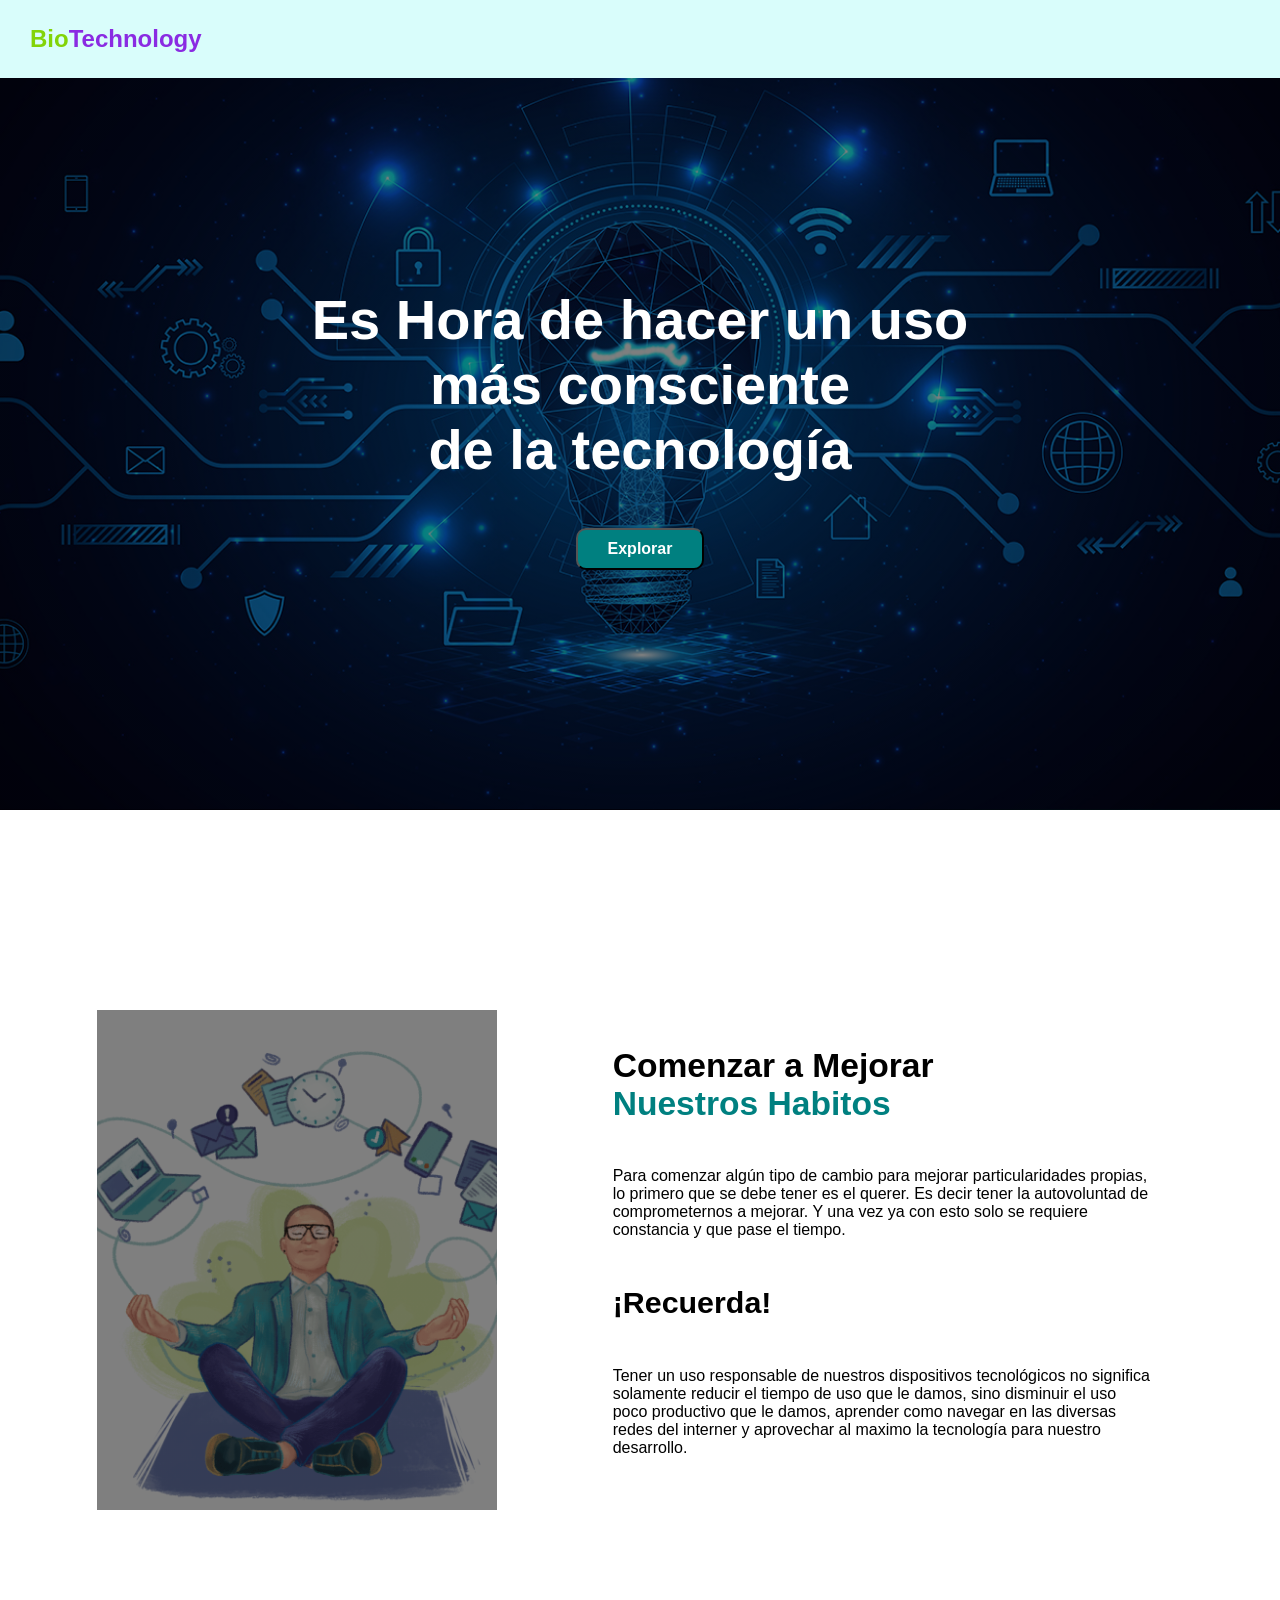
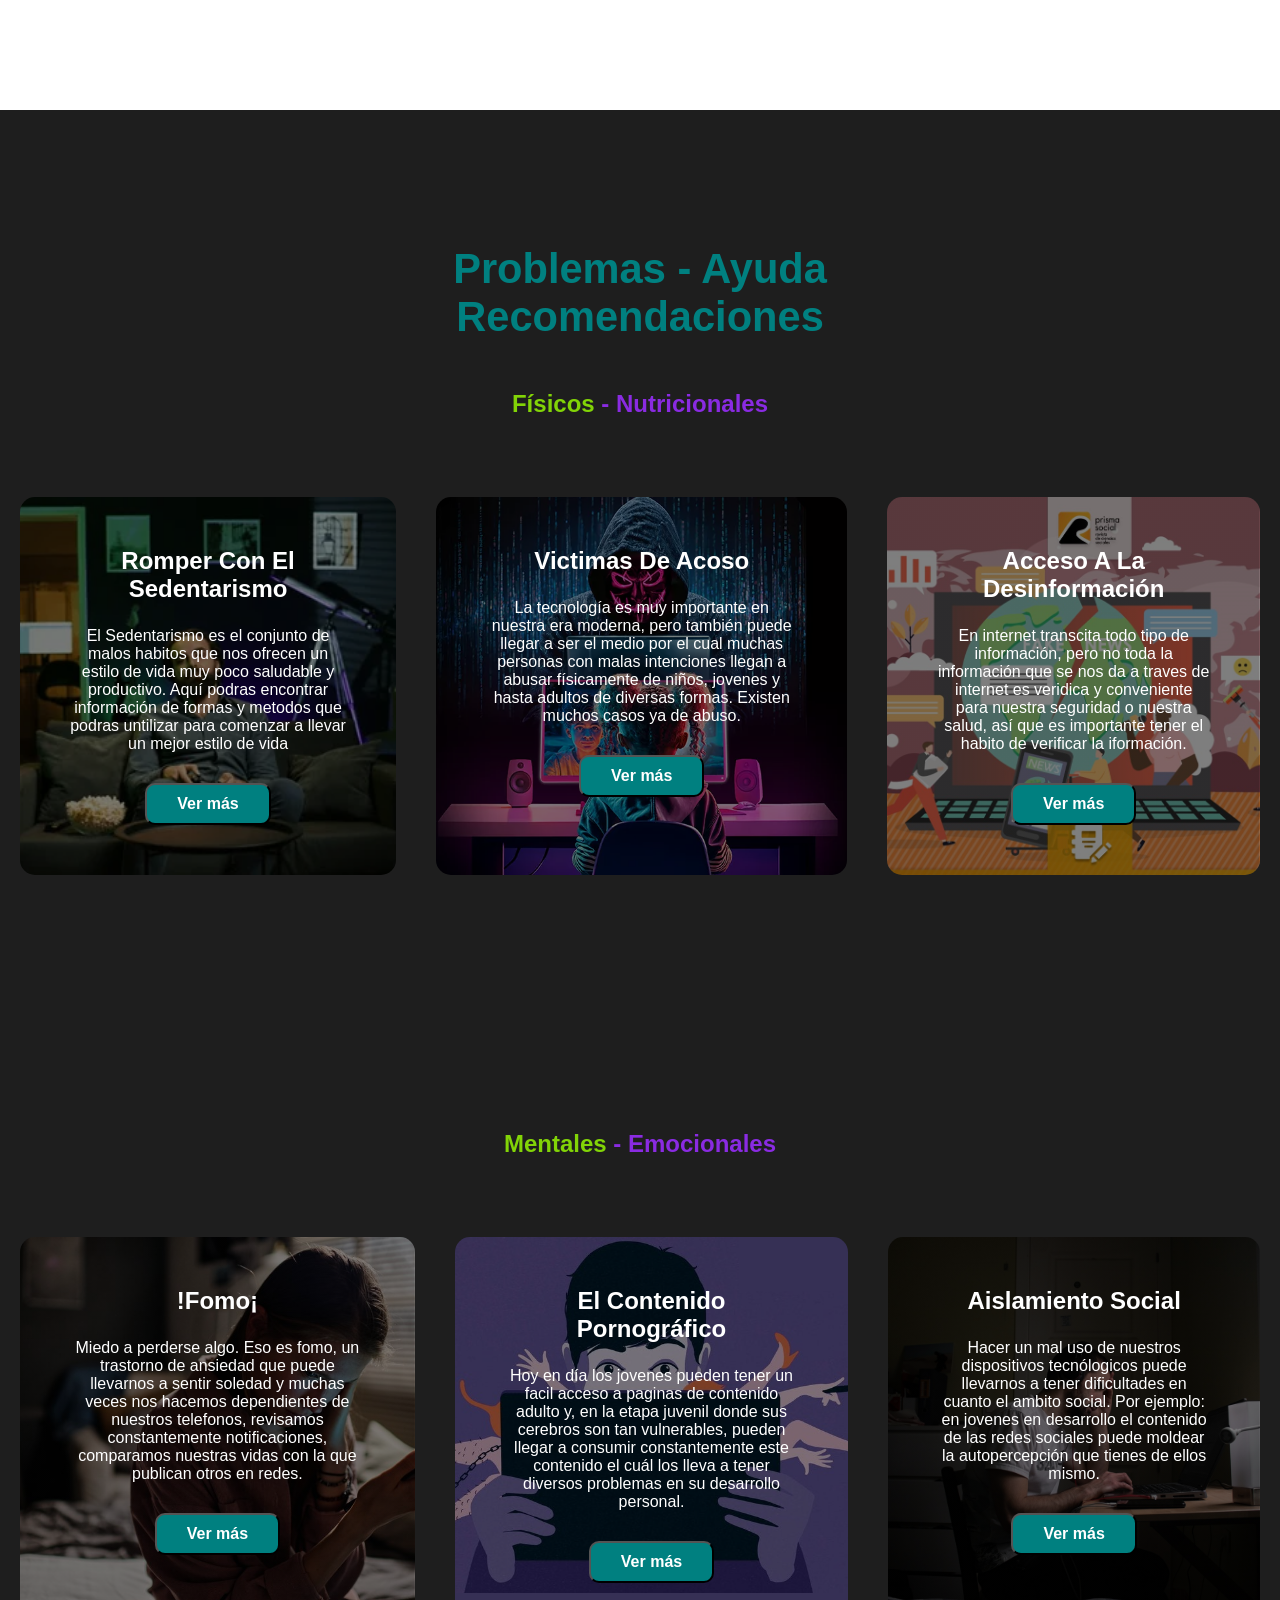
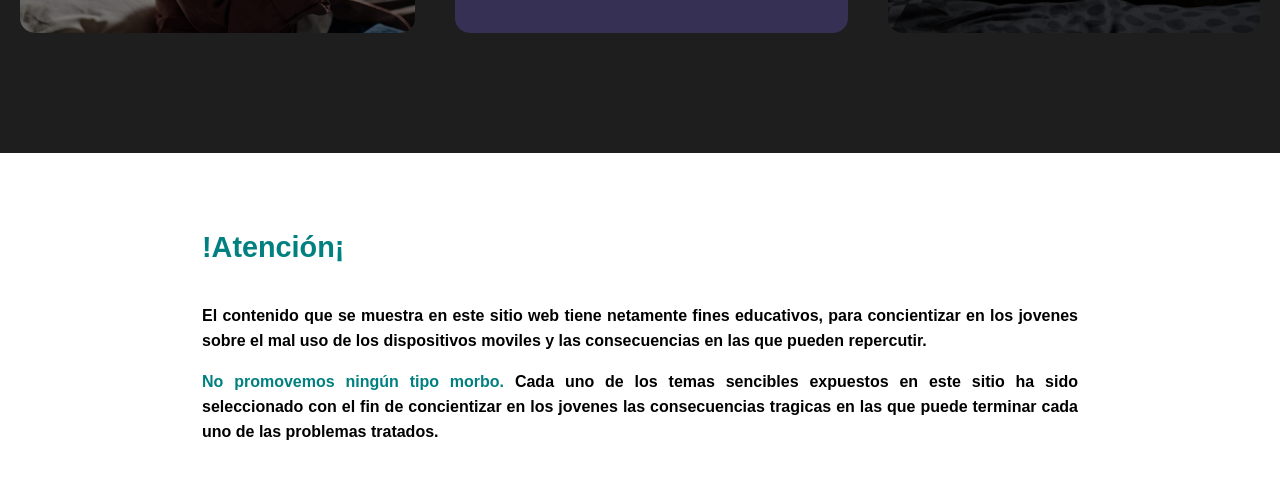
==== index.html @ 9dd511ae "Initial commit" ====
<!DOCTYPE html>
<html lang="en">
<head>
    <meta charset="UTF-8">
    <meta name="viewport" content="width=device-width, initial-scale=1.0">
    <title>Tecnología-Salud y Bienestar</title>
    <link rel="stylesheet" href="index.css">
</head>
<body>
    <header>
        <div class="container">
        <p class="logo"> <span class="color-acento2">Bio</span>Technology</p></a>
    </div>
</header>
<section id="hero">
    <h1>Es Hora de hacer un uso <br> más consciente <br>de la tecnología</h1>
<button onclick="location.href='#El-inicio'">Explorar</button>
</section>

<section id="El-inicio">
    <div class="container">
        <div class="img-container"></div>
        <div class="texto">
        <h2>Comenzar a Mejorar <span
            class="color-acento">  <br>Nuestros Habitos</br></span></h2>
        <p>Para comenzar algún tipo de cambio para mejorar particularidades propias, lo primero que se debe tener es el querer. Es decir tener la autovoluntad de comprometernos a mejorar. Y una vez ya con esto solo se requiere constancia y que pase el tiempo. </p>
        <div class="imgcontainer"></div>
        <h3>¡Recuerda!</h3>
        <p>Tener un uso responsable de nuestros dispositivos tecnológicos no significa solamente reducir el tiempo de uso que le damos, sino disminuir el uso poco productivo que le damos, aprender como navegar en las diversas redes del interner y aprovechar al maximo la tecnología para nuestro desarrollo.</p>
    </div>
</div>
</section>

<section id="Problemas-soluciones">
    <div class="container">
    <h2><span class="color-acento">Problemas - Ayuda <br>Recomendaciones</br></span></h2>
    <div class="card">
        <h3><span class="color-acento2">Físicos</span> - Nutricionales</h3>
    </div>
    <div class="programas">
            <div class="carta">
                <h3>Romper Con El Sedentarismo</h3>
                <p>El Sedentarismo es el conjunto de malos habitos que nos ofrecen un estilo de vida muy poco saludable y productivo.
                    Aquí podras encontrar información de formas y metodos que podras untilizar para comenzar a llevar un mejor estilo de vida
                </p>
                <a href="El-Sedentarismo.html">
                <button>Ver más</button>
                </a>
            </div>
            <div class="carta">
                <h3>Victimas De Acoso</h3>
                <p>La tecnología es muy importante en nuestra era moderna, pero también puede llegar a ser el medio por el cual muchas personas con malas intenciones llegan a abusar físicamente de niños, jovenes y hasta adultos de diversas formas. Existen muchos casos ya de abuso.</p>
                <a href="Acoso.html"><button>Ver más</button></a>
            </div>
            <div class="carta">
                <h3>Acceso A La Desinformación</h3>
                <p>En internet transcita todo tipo de información, pero no toda la información que se nos da a traves de internet es veridica y conveniente para nuestra seguridad o nuestra salud, así que es importante tener el habito de verificar la iformación.</p>
                <a href="Info.html"><button>Ver más</button></a>
            </div>
            </div>
        </div>
            </section>

<section id="mentales">
    <div class="container">
        <div class="card">
            <h3><span class="color-acento2">Mentales</span> - Emocionales</h3>
        </div>
        <div class="emocional">
        <div class="tarjetas">
                <h3>!Fomo¡</h3>
                <p>Miedo a perderse algo. Eso es fomo, un trastorno de ansiedad que puede llevarnos a sentir soledad y muchas veces nos hacemos dependientes de nuestros telefonos, revisamos constantemente notificaciones, comparamos nuestras vidas con la que publican otros en redes.</p>
                    <a href="fomo.html"><button>Ver más</button></a>
                </div>
                <div class="tarjetas">
                    <h3>El Contenido Pornográfico</h3>
                    <p>Hoy en día los jovenes pueden tener un facil acceso a paginas de contenido adulto y, en la etapa juvenil donde sus cerebros son tan vulnerables, pueden llegar a consumir constantemente este contenido el cuál los lleva a tener diversos problemas en su desarrollo personal.</p>
                    <a href="grafia.html"><button>Ver más</button></a>
                </div>
                <div class="tarjetas">
                    <h3>Aislamiento Social</h3>
                    <p>Hacer un mal uso de nuestros dispositivos tecnólogicos puede llevarnos a tener dificultades en cuanto el ambito social. Por ejemplo: en jovenes en desarrollo el contenido de las redes sociales puede moldear la autopercepción que tienes de ellos mismo.</p>
                    <a href="social.html"><button>Ver más</button></a>
                </div>
                </div>
                </div>
</section>

<section id="final">
    <div class="container">
    <h4>!Atención¡</h4>
<p><b>El contenido que se muestra en este sitio web tiene netamente fines educativos, para concientizar en los jovenes sobre el mal uso de los dispositivos moviles y las consecuencias en las que pueden repercutir.</b></p>
<p><b> <span class="color-acento">No promovemos ningún tipo morbo.</span> Cada uno de los temas sencibles expuestos en este sitio ha sido seleccionado con el fin de concientizar en los jovenes las consecuencias tragicas en las que puede terminar cada uno de las problemas tratados.</b></p>
</div>
</section>
</body>
</html>
---- index.css ----
*{
    box-sizing: border-box;
}

html{
    scroll-behavior: smooth;
}
body{
    font-family: 'roboto', sans-serif;
    margin: 0;}

    h1{font-size: 2.3em;}
    h2{font-size: 2.1em;}
    h3{font-size: 1.5em;}


button{font-size: 1em;
font-weight: bold;
padding: 10px 30px;
border: 1px solid rgba(0,0,0,0,5);
border-radius: 10px;
box-shadow: 2px 2px 10px rgba(0,0,0,0,5);
color: white;
background-color: teal;}

button:hover{
    background-color: rgb(8, 85, 85);
}

.container{
    max-width: 1400px;
    margin: auto
}

header .logo{
    margin: 1;
    padding: 1px 30px;
    font-weight: bold;
    font-size: 1.5em;
    color:blueviolet;
}

header{
    background-color: rgb(217, 253, 251);
}

header .container{
display: flex;
flex-direction: column;
align-items: center;
}

#hero{
    display: flex;
    align-items:center;
    justify-content: center;
    text-align: center;
    flex-direction:column;
    height: 90vh;
    background-image:linear-gradient(
        0deg,
        rgba(0,0,0,0.5),
        rgba(0,0,0,0.5)
        )
        ,url("pacman.jpg");
    background-repeat: no-repeat;
    background-size: cover;
    background-position: center;
}

#hero h1{
color: white;
}

#El-inicio h3{
font-size: 1.9em;
}

.color-acento{color:teal}
.color-acento2{color: rgb(130, 212, 7);}


#El-inicio .container{
    text-align: center;
    padding: 200px 12px;
}

#Problemas-soluciones{
    background-color: rgb(30, 30, 30);
    color: white;
    text-align: center;
}

#Problemas-soluciones .container{
    padding: 100px 0px;
}

#Problemas-soluciones p{
    display: none;
}

#Problemas-soluciones h2{
    font-size: 1.7em;
}

.card h3{
    font-size: 1.5em;
    color: blueviolet;
}


#Problemas-soluciones{
    margin: 0;
}


#Problemas-soluciones .carta{
        background-position: center center;
        background-size: cover;
        padding: 15px;
        margin: 20px;
        border-radius: 15px;
}

#Problemas-soluciones .card{
            background-position: center center;
        background-size: cover;
        padding: 15px;
        margin: 20px;
        border-radius: 15px;
}
.carta:first-child{
    background-image: linear-gradient(
        0deg,
        rgba(0,0,0,0.5),
        rgba(0,0,0,0.5)
        )
        ,url("sedec.webp")
    }
    
    .carta:nth-child(2){
        background-image: linear-gradient(
    0deg,
        rgba(0,0,0,0.5),
        rgba(0,0,0,0.5)
        ),
        url("grooming.webp")
}

.carta:nth-child(3){
    background-image: linear-gradient(
        0deg,
        rgba(0,0,0,0.5),
        rgba(0,0,0,0.5)
        )
        ,url("desi.jpg")    
    }



    #mentales{
    background-color: rgb(30, 30, 30);
    color: white;
    text-align: center;
}

#mentales .container{
    padding: 100px 0px;
}

#mentales p{
    display: none;
}

#mentales h2{
    font-size: 1.8em;
}

#mentales{
    margin: 0;
}


    
#mentales .card{
            background-position: center center;
        background-size: cover;
        padding: 15px;
        margin: 20px;
        border-radius: 15px;
}      
#mentales .tarjetas{
background-position: center center;
    background-size: cover;
    padding: 15px;
    margin: 20px;
    border-radius: 15px;}


.tarjetas:first-child{
background-image: linear-gradient(
    0deg,
        rgba(0,0,0,0.5),
        rgba(0,0,0,0.5)
        )
        ,url("longo.jpg")
}

.tarjetas:nth-child(2){
background-image: linear-gradient(
    0deg,
        rgba(0,0,0,0.5),
        rgba(0,0,0,0.5)
        ),
        url("coma-xxx.png")
}

    .tarjetas:nth-child(3){
        background-image: linear-gradient(
            0deg,
            rgba(0,0,0,0.5),
            rgba(0,0,0,0.5)
            ),
            url("social.jpg")
        }

        #final .container{
            padding: 40px 12px;
            text-align: center;
            margin:0 auto;
        }

        #final p{
            line-height: 25px;
            text-align: justify;
        }

        #final h4{
            font-size: 1.8em;
            color: teal;
        }








@media (min-width: 720px){
header{
    position: fixed;
    width: 100%;

}
    header .container{
        flex-direction: row;
        justify-content: space-between;
        padding: 0px;
    }

    #hero h1{
        font-size: 3.5em;
    }

#El-inicio .container{
display: flex;
justify-content: space-evenly;

}

#El-inicio .texto{
    width: 50%;
    text-align: initial;
    padding: 0px 30px;
    max-width: 600px;
    display: flex;
    flex-direction: column;
justify-content:  center;
padding-left: 30px;
}

#El-inicio h2{
    margin-top: 0px;
}
#El-inicio .img-container{
    background-image: linear-gradient(
    0deg,
        rgba(0,0,0,0.5),
        rgba(0,0,0,0.5)
        )
        ,url("bien.png");
        background-size: cover;
        background-position: center center;
        height: 500px;
        width: 400px;
}

#Problemas-soluciones .programas{
    display: flex;
    justify-content: center;
}

#Problemas-soluciones p{
display: block;
margin-bottom: 30px;
}

#Problemas-soluciones h3{
    margin-top: 0;
}

#Problemas-soluciones h2{
    font-size: 2.6em;
}

#Problemas-soluciones .carta{
    padding: 50px;
}




#mentales .emocional{
    display: flex;
    justify-content: center;
}

#mentales p{
display: block;
margin-bottom: 30px;
}

#mentales h3{
    margin-top: 0;
}

#mentales .tarjetas{
    padding: 50px;
}

#final .container{
    width: 900px;
    text-align: left;
}

}
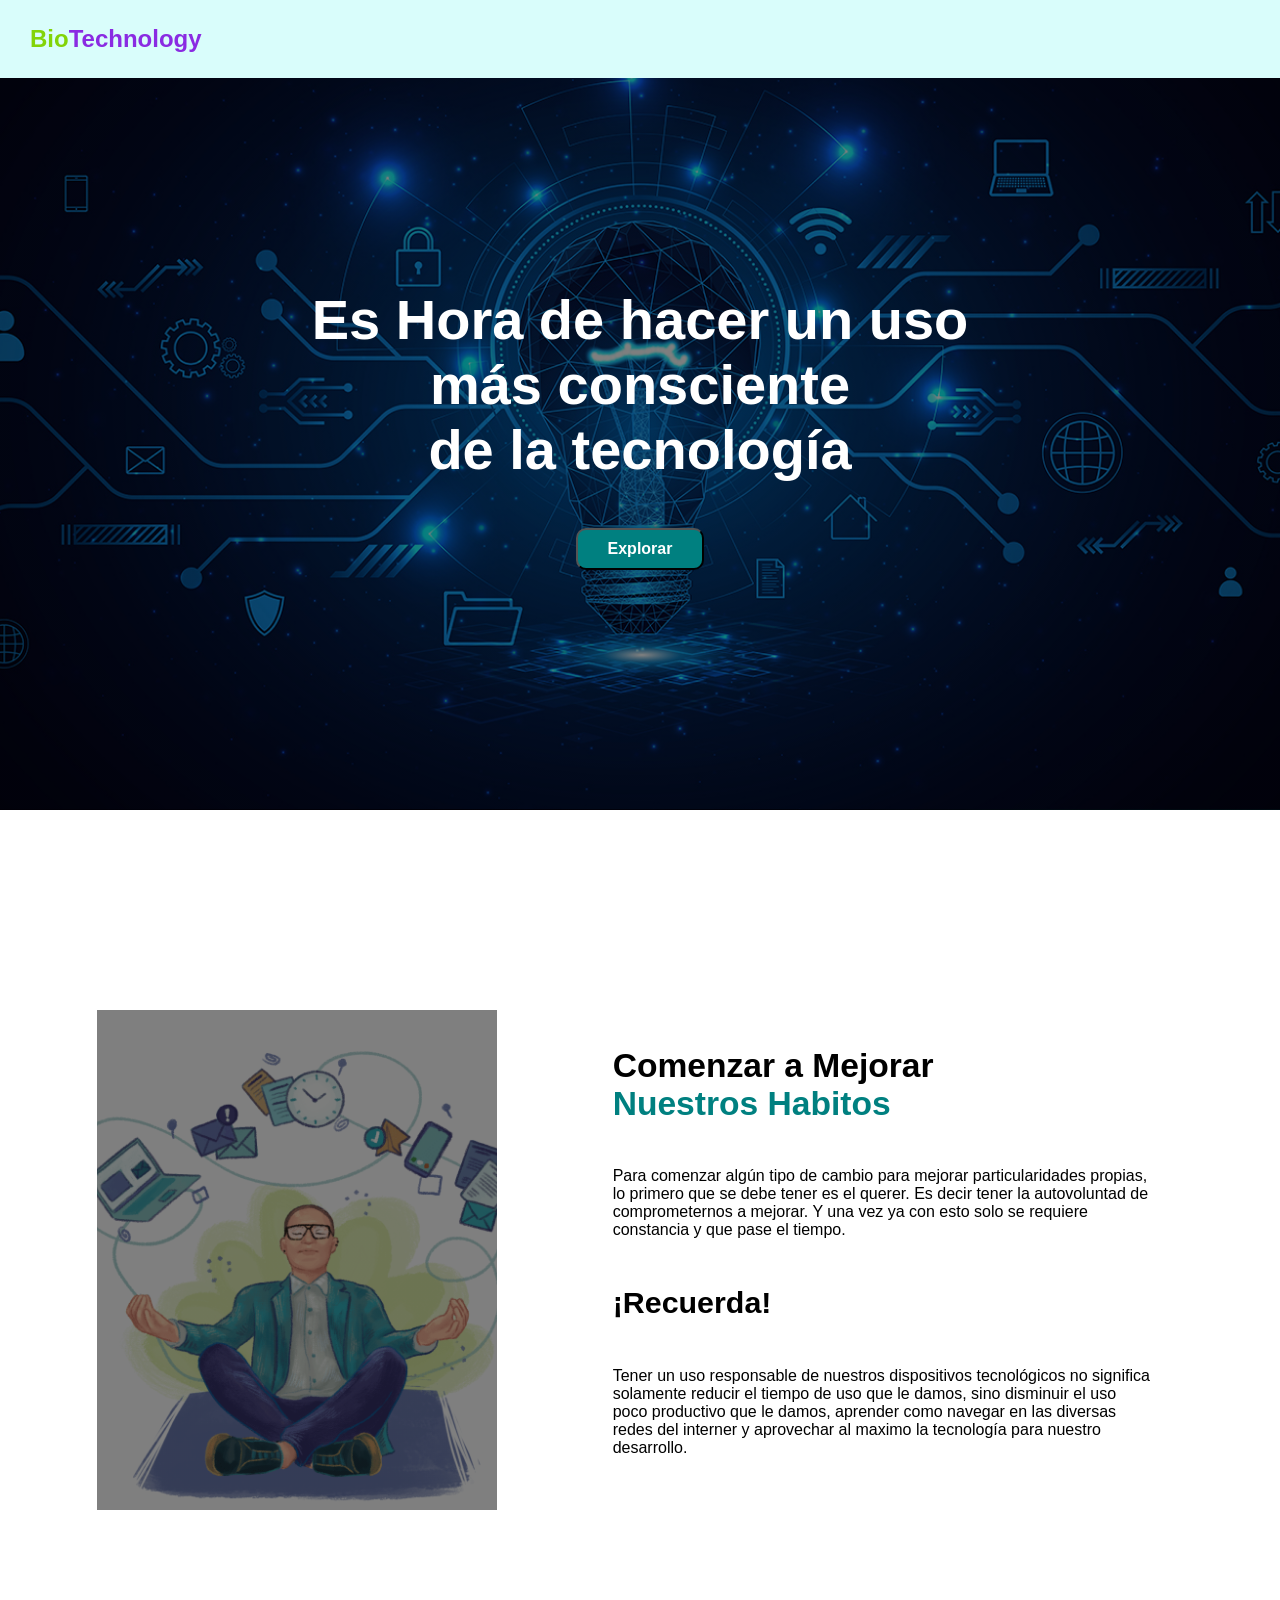
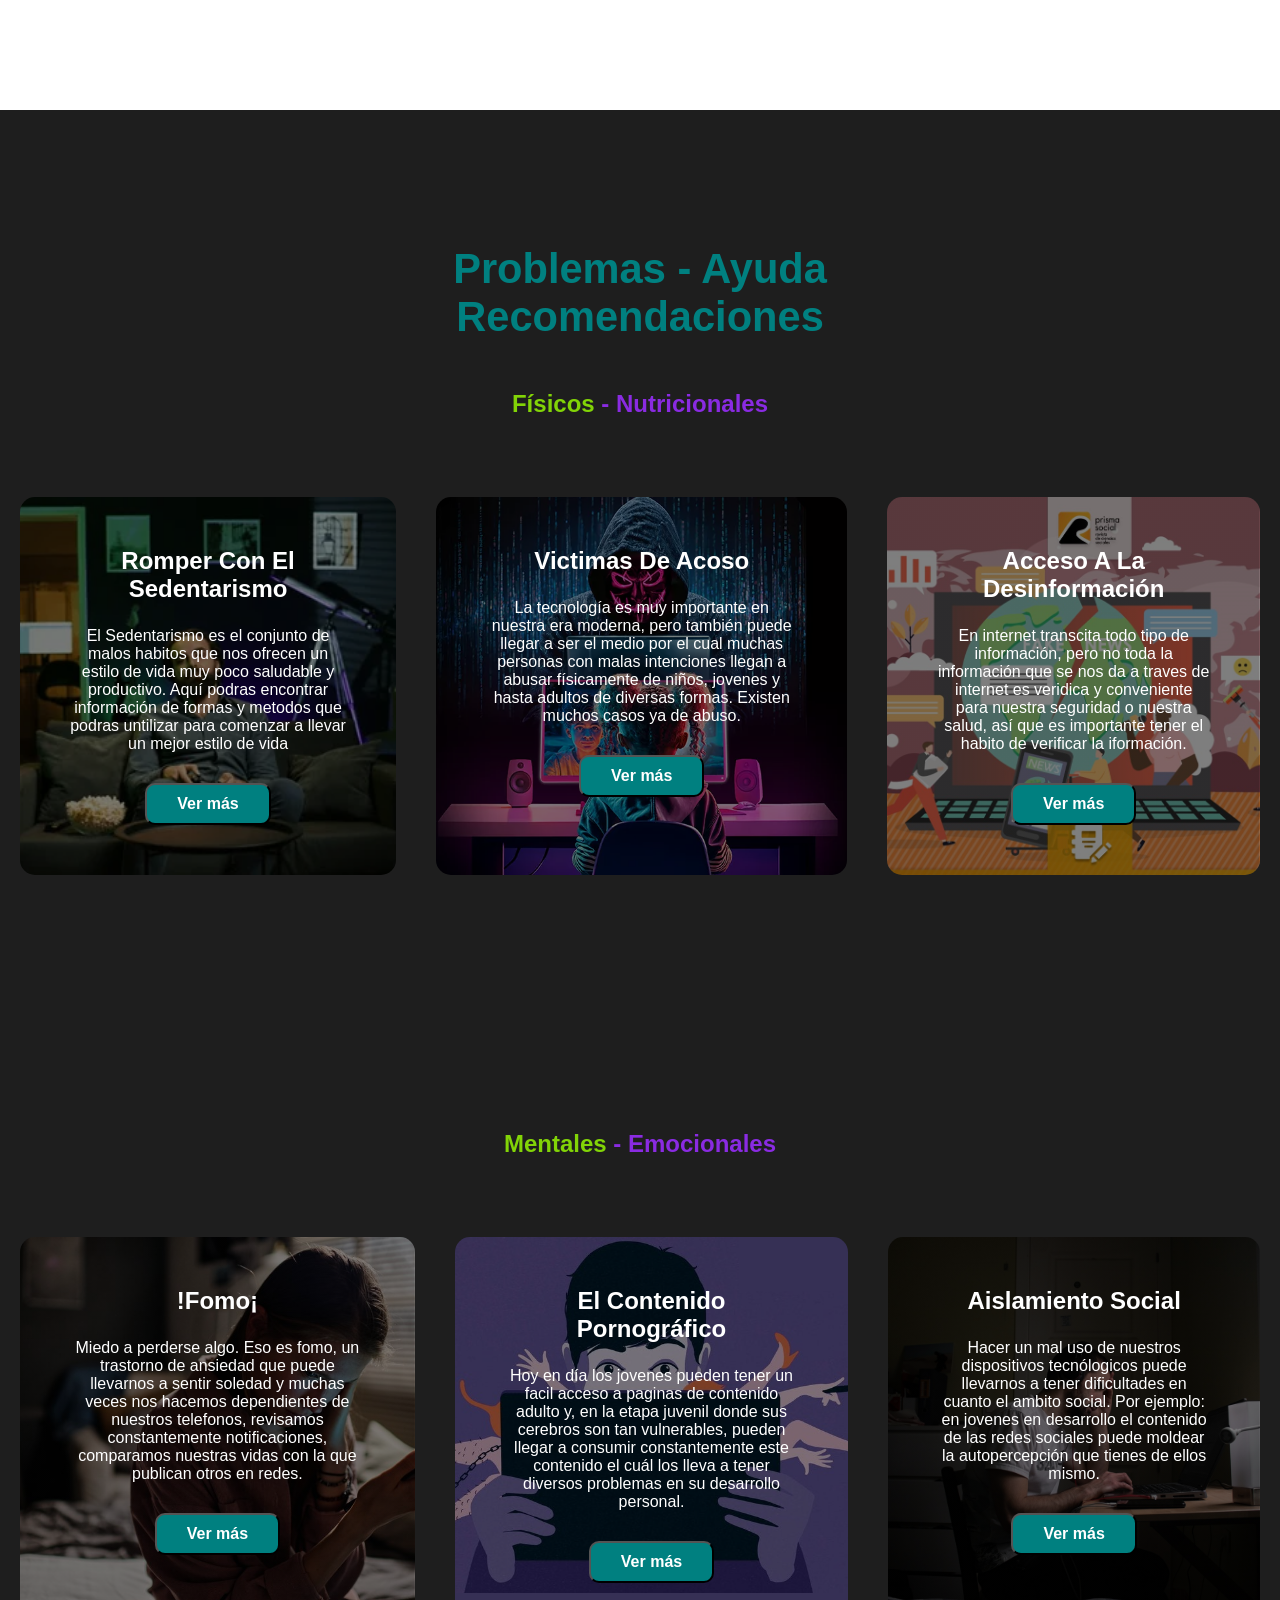
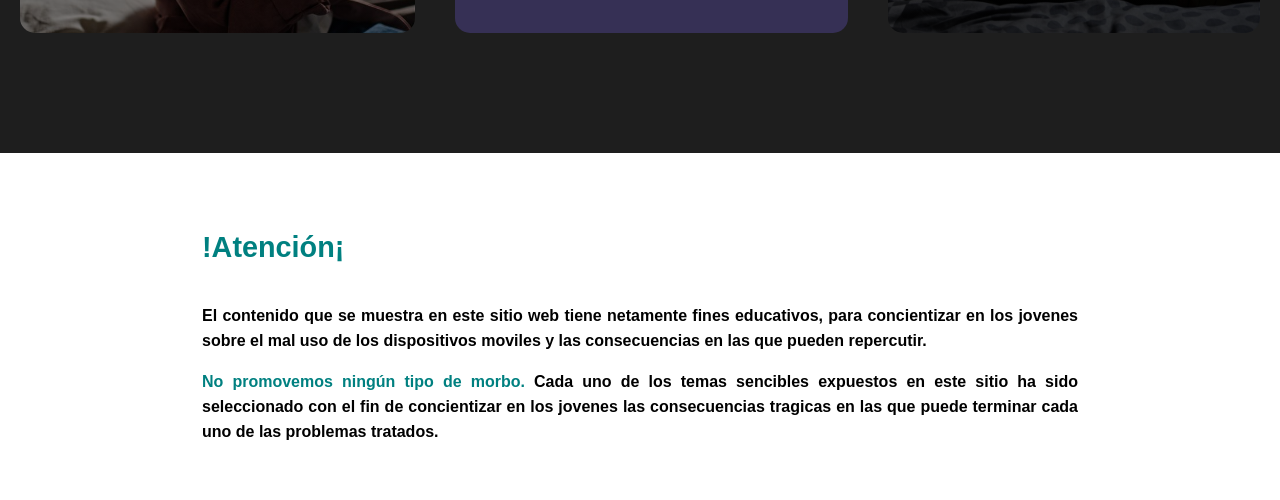
==== commit c03d0331: "Update index.html" ====
--- a/index.html
+++ b/index.html
@@ -90,8 +90,9 @@
     <div class="container">
     <h4>!Atención¡</h4>
 <p><b>El contenido que se muestra en este sitio web tiene netamente fines educativos, para concientizar en los jovenes sobre el mal uso de los dispositivos moviles y las consecuencias en las que pueden repercutir.</b></p>
-<p><b> <span class="color-acento">No promovemos ningún tipo morbo.</span> Cada uno de los temas sencibles expuestos en este sitio ha sido seleccionado con el fin de concientizar en los jovenes las consecuencias tragicas en las que puede terminar cada uno de las problemas tratados.</b></p>
+<p><b> <span class="color-acento">No promovemos ningún tipo de morbo.</span> Cada uno de los temas sencibles expuestos en este sitio ha sido seleccionado con el fin de concientizar en los jovenes las consecuencias tragicas en las que puede terminar cada uno de las problemas tratados.</b></p>
 </div>
 </section>
 </body>
 </html>
+
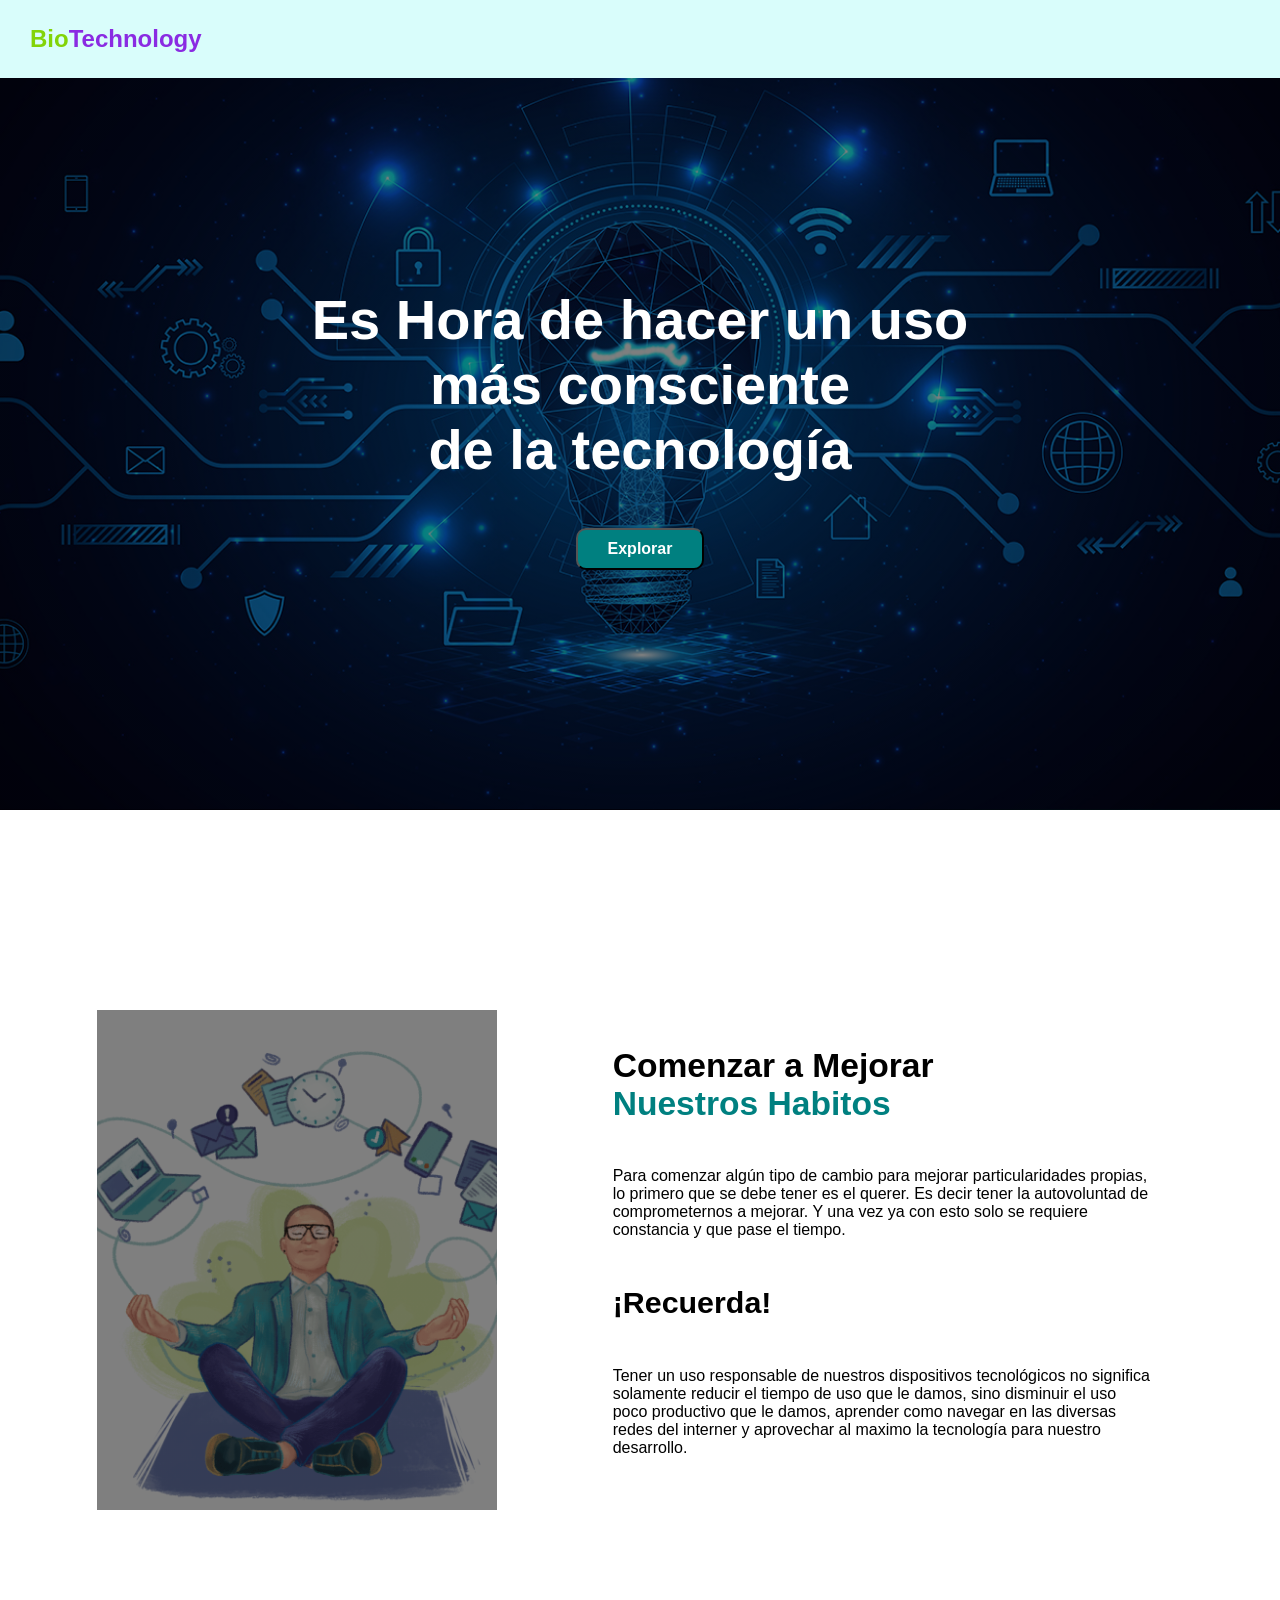
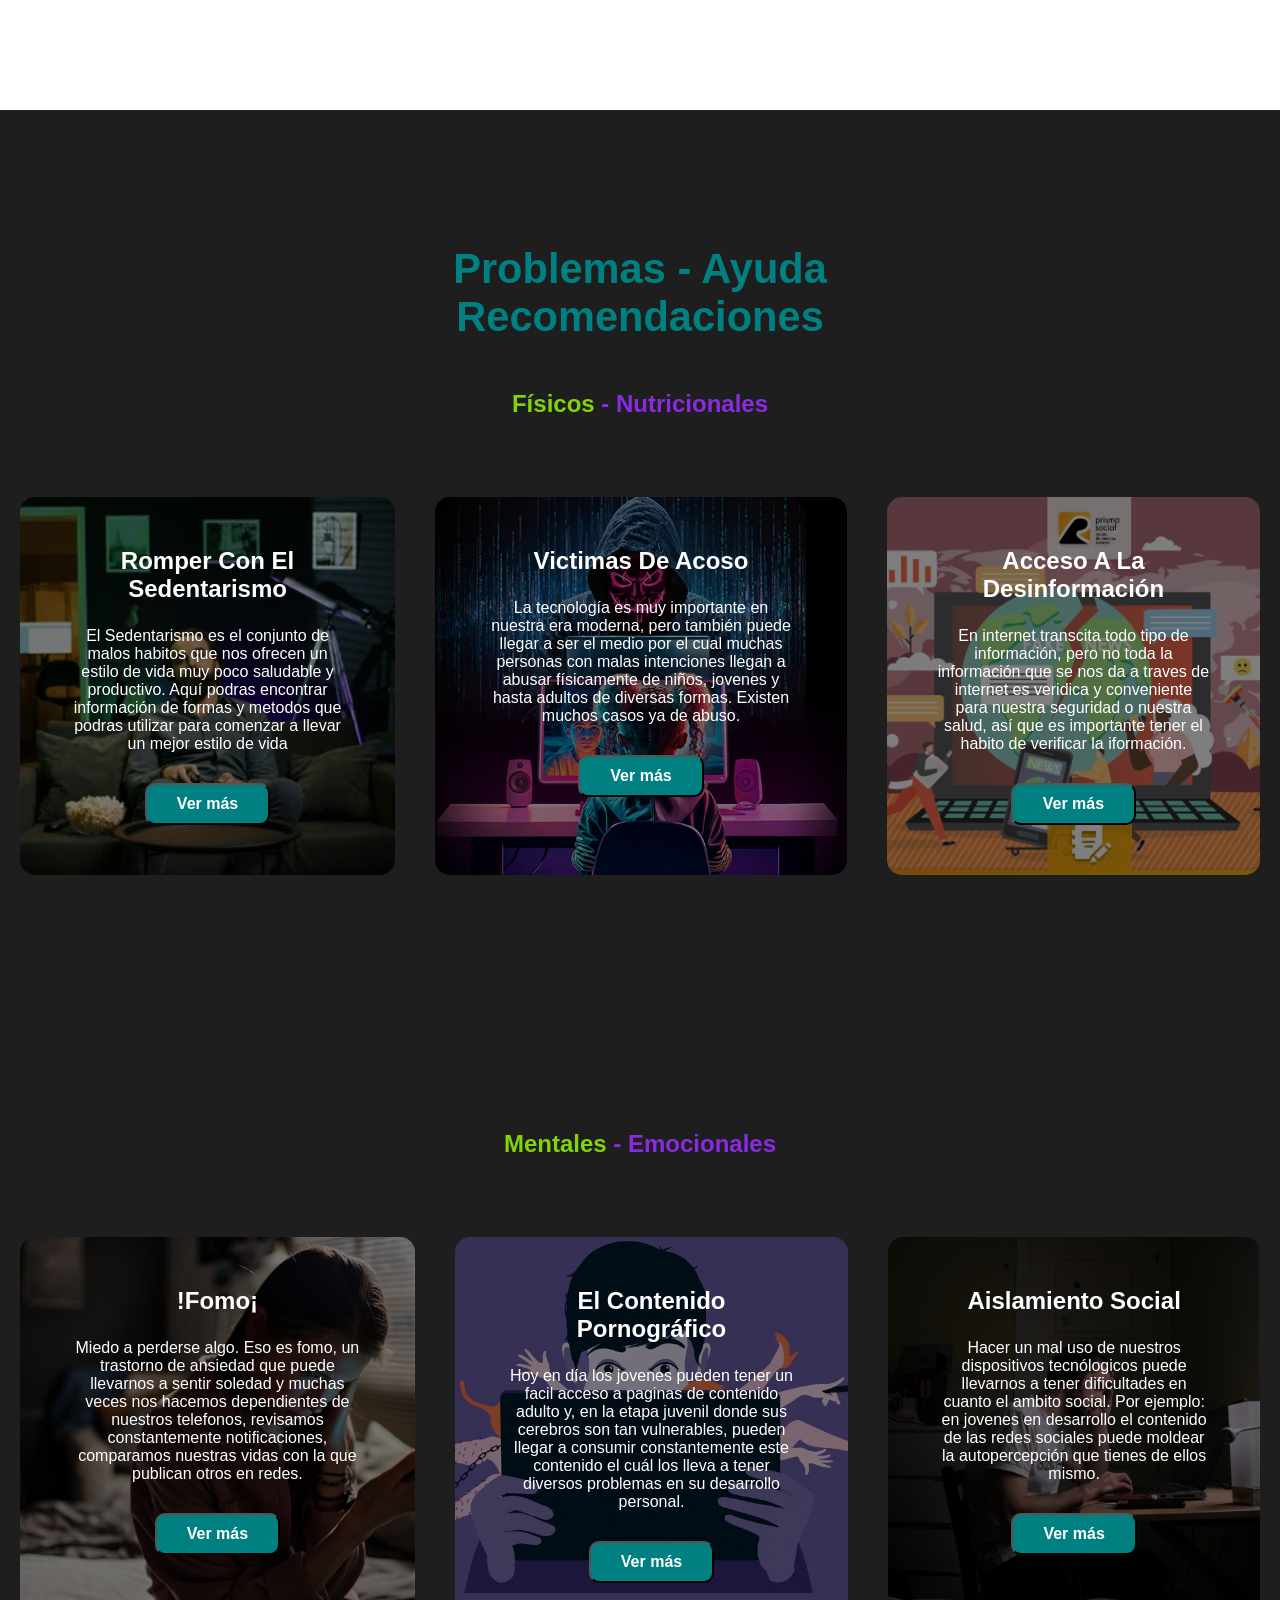
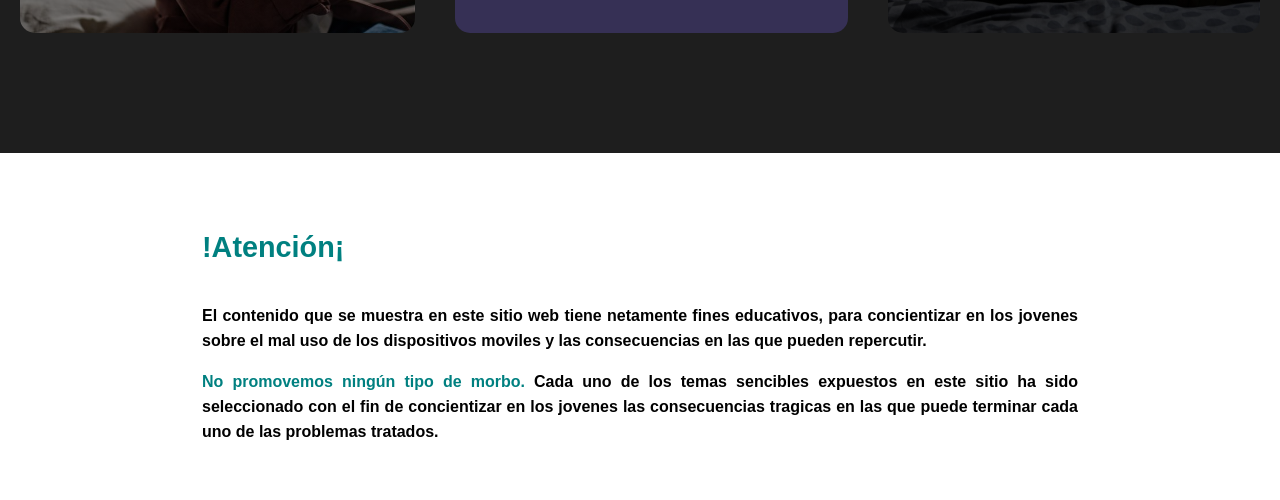
==== commit b26aaa8d: "Update index.html" ====
--- a/index.html
+++ b/index.html
@@ -41,7 +41,7 @@
             <div class="carta">
                 <h3>Romper Con El Sedentarismo</h3>
                 <p>El Sedentarismo es el conjunto de malos habitos que nos ofrecen un estilo de vida muy poco saludable y productivo.
-                    Aquí podras encontrar información de formas y metodos que podras untilizar para comenzar a llevar un mejor estilo de vida
+                    Aquí podras encontrar información de formas y metodos que podras utilizar para comenzar a llevar un mejor estilo de vida
                 </p>
                 <a href="El-Sedentarismo.html">
                 <button>Ver más</button>
@@ -96,3 +96,4 @@
 </body>
 </html>
 
+
